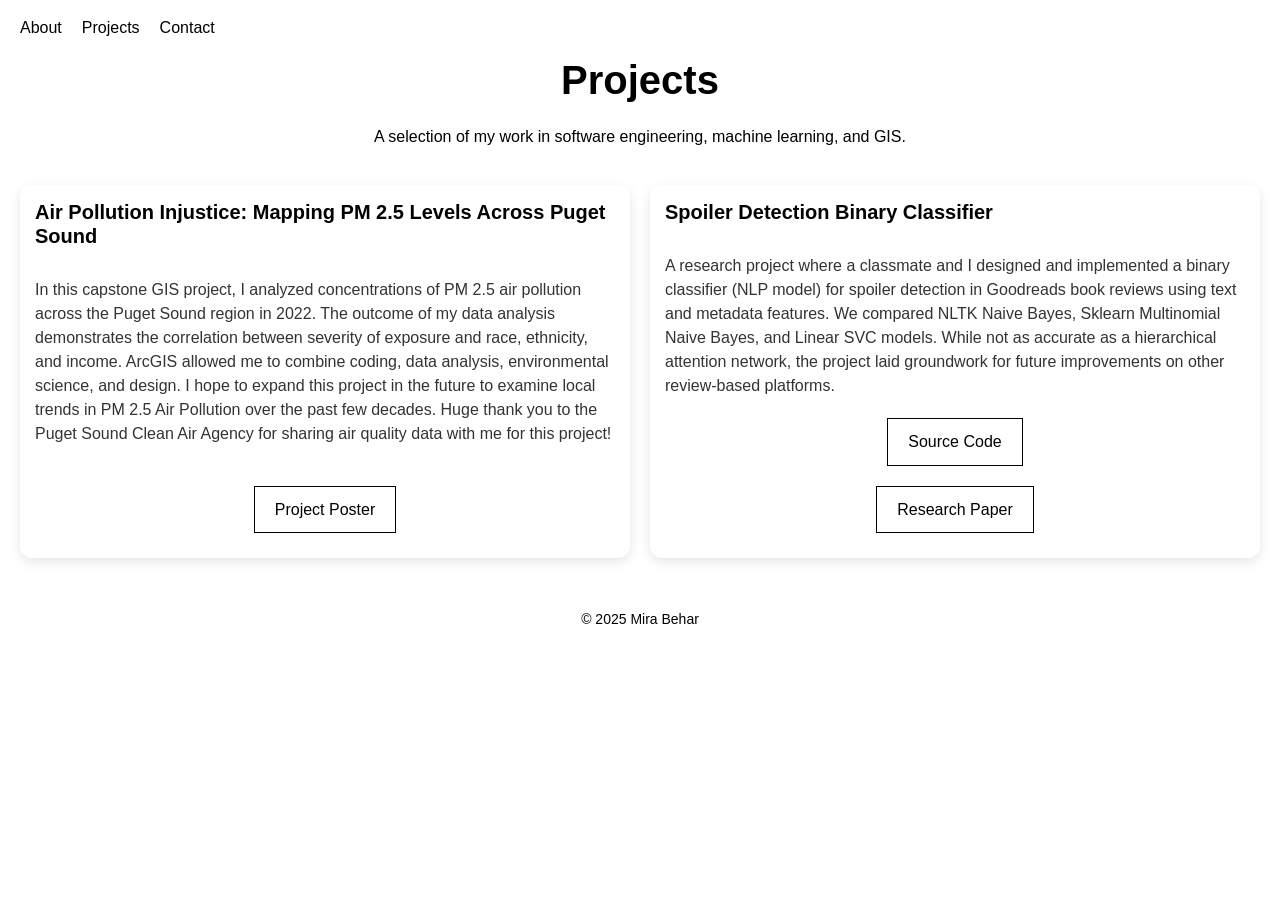
==== projects.html @ eb7af506 "Add projects page with card formatting" ====
<!DOCTYPE html>
<html lang="en">

<head>
    <meta charset="UTF-8">
    <meta name="viewport" content="width=device-width, initial-scale=1.0">
    <title>Mira Behar | Projects</title>
    <meta name="keywords"
        content="Mira Behar, Software Engineering, Security Engineering, Python, Java, C, CSS, HTML, SQL, Portfolio Projects">
    <link rel="stylesheet" href="index.css">
    <link rel="stylesheet" href="projects.css">
</head>

<body>
    <!-- Header -->
    <header>
        <nav class="nav">
            <ul>
                <li><a href="index.html#about">About</a></li>
                <li><a href="projects.html">Projects</a></li>
                <li><a href="index.html#contact">Contact</a></li>
            </ul>
        </nav>
        <h1>Projects</h1>
        <p>A selection of my work in software engineering, machine learning, and GIS.</p>
    </header>

    <!-- Projects Grid -->
    <main>
        <div class="projects-container">

            <!-- GIS Project -->
            <div class="project-card">
                <h3>Air Pollution Injustice: Mapping PM 2.5 Levels Across Puget Sound</h3>
                <p>
                    In this capstone GIS project, I analyzed concentrations of PM 2.5 air pollution across the Puget
                    Sound region in 2022.
                    The outcome of my data analysis demonstrates the correlation between severity of exposure and race,
                    ethnicity, and income.
                    ArcGIS allowed me to combine coding, data analysis, environmental science, and design.
                    I hope to expand this project in the future to examine local trends in PM 2.5 Air Pollution over the
                    past few decades.
                    Huge thank you to the Puget Sound Clean Air Agency for sharing air quality data with me for this
                    project!
                </p>
                <a href="files/MiraBehar_GISFinalproj.pdf" class="btn" target="_blank">Project Poster</a>
            </div>

            <!-- Binary Classifier Project -->
            <div class="project-card">
                <h3>Spoiler Detection Binary Classifier</h3>
                <p>
                    A research project where a classmate and I designed and implemented a binary classifier (NLP model)
                    for spoiler detection
                    in Goodreads book reviews using text and metadata features. We compared NLTK Naive Bayes, Sklearn
                    Multinomial Naive Bayes,
                    and Linear SVC models. While not as accurate as a hierarchical attention network, the project laid
                    groundwork for future
                    improvements on other review-based platforms.
                </p>
                <a href="https://github.com/mirabehar/binary-classifier-proj" class="btn" target="_blank">Source
                    Code</a>
                <a href="files/366_ACL_project.pdf" class="btn" target="_blank">Research Paper</a>
            </div>

        </div>
    </main>

    <!-- Footer -->
    <footer>
        <p>&copy; 2025 Mira Behar</p>
    </footer>
</body>

</html>
---- index.css ----
/* ----------------------------- */
/* ----- Basic Setup ----- */
/* ----------------------------- */

* {
  margin: 0;
  padding: 0;
  box-sizing: border-box;
}

html {
  font-size: 62.5%;
  /* 16px x 62.5% = 10px --> 1rem = 10px */
  scroll-behavior: smooth;
}

body {
  font-size: 1.6rem;
  font-family: sans-serif;
  line-height: 1.6;
  color: #000000;
  background: #ffffff;
}

/* ----------------------------- */
/* ----- Layout Helpers ----- */
/* ----------------------------- */

.container {
  max-width: 1100px;
  margin: 0 auto;
  /* horizontally centered */
  padding: 0 2rem;
  text-align: center;
}

p {
  margin: 0 auto 1.6rem;
  max-width: 60ch;
  /* limits line length */
  text-align: center;
}

section {
  padding: 6rem 0;
}

img {
  max-width: 100%;
  height: auto;
  display: block;
}

.pdf-embed {
  width: 64%;
  height: 80vh;
  border: none;
}

@media (max-width: 768px) {
  .pdf-embed {
    height: 60vh;
  }
}

.project {
  margin-bottom: 5rem;
}

/* ----------------------------- */
/* ----- Typography ----- */
/* ----------------------------- */

h1,
h2,
h3 {
  font-weight: 600;
  line-height: 1.2;
  color: #000000;
  margin-bottom: 2rem;
  text-align: center;
}

h1 {
  font-size: 4rem;
}

h2 {
  font-size: 3rem;
}

h3 {
  font-size: 2.2rem;
}

p {
  margin-bottom: 1.6rem;
  max-width: 60ch;
}

/* ----------------------------- */
/* ----- Links & Buttons ----- */
/* ----------------------------- */

a {
  color: inherit;
  text-decoration: none;
  transition: color 0.2s ease;
}

a:hover {
  color: #8800ff;
  /* link hover */
}

button,
.btn {
  display: block;
  width: fit-content;
  text-align: center;
  padding: 1rem 2rem;
  border: 1px solid #000000;
  background: transparent;
  cursor: pointer;
  transition: background 0.2s ease, color 0.2s ease;
  margin: 1rem auto;
}

button:hover,
.btn:hover {
  background: #000000;
  color: #ffffff;
}

.social-icons {
  display: flex;
  gap: 1rem;
  margin-top: 1.5rem;
  justify-content: center;
}

.social-icons svg {
  width: 36px;
  height: 36px;
  transition: transform 0.2s ease, fill 0.2s ease;
  cursor: pointer;
}

.social-icons svg:hover {
  transform: scale(1.2);
  fill: #8800ff;
}

/* ----------------------------- */
/* ----- Navigation ----- */
/* ----------------------------- */

.nav {
  display: flex;
  justify-content: flex-start;
  padding: 1.5rem 0 1.5rem 2rem;
}

.nav ul {
  list-style: none;
  display: flex;
  gap: 2rem;
}

.nav a {
  padding: 0.5rem 0;
  font-weight: 500;
}


/* ----------------------------- */
/* ----- Footer ----- */
/* ----------------------------- */

footer {
  text-align: center;
  padding: 3rem 0;
  font-size: 1.4rem;
  color: #000000;
}
---- projects.css ----
/* --- Projects Page Styles --- */

.projects-container {
    display: grid;
    grid-template-columns: repeat(auto-fit, minmax(320px, 1fr));
    gap: 2rem;
    padding: 2rem;
}

.project-card {
    background: #fff;
    border-radius: 12px;
    box-shadow: 0 4px 12px rgba(0, 0, 0, 0.1);
    padding: 1.5rem;
    display: flex;
    flex-direction: column;
    transition: transform 0.2s ease, box-shadow 0.2s ease;
}

.project-card:hover {
    transform: translateY(-4px);
    box-shadow: 0 6px 16px rgba(0, 0, 0, 0.15);
}

.project-card h3 {
    margin-top: 0;
    font-size: 2rem;
    color: #000000;
    text-align: left;
}

.project-card p {
    flex-grow: 1;
    margin: 1rem 0;
    line-height: 1.5;
    color: #333;
    text-align: left;
    max-width: none;
}

.project-card embed {
    width: 100%;
    height: 250px;
    border: none;
    margin-top: 1rem;
}
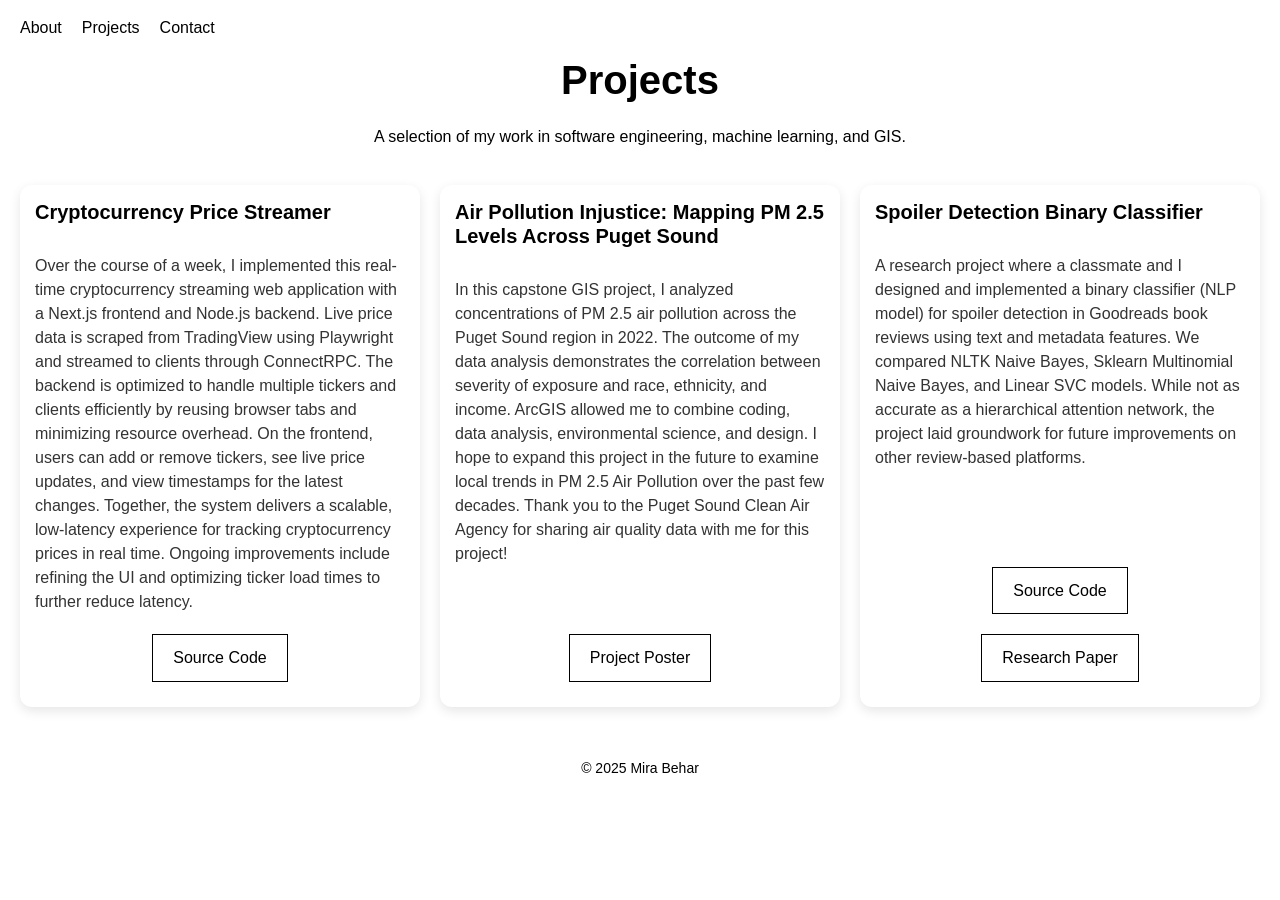
==== commit 35cb9bfa: "Add project content - crypto price streamer" ====
--- a/projects.html
+++ b/projects.html
@@ -29,6 +29,23 @@
     <main>
         <div class="projects-container">
 
+            <!-- Crypto Price Streamer Project -->
+            <div class="project-card">
+                <h3>Cryptocurrency Price Streamer</h3>
+                <p>
+                    Over the course of a week, I implemented this real-time cryptocurrency streaming web application
+                    with a Next.js frontend and Node.js backend. Live price data is scraped from TradingView using
+                    Playwright and streamed to clients through ConnectRPC. The backend is optimized to handle multiple
+                    tickers and clients efficiently by reusing browser tabs and minimizing resource overhead. On the
+                    frontend, users can add or remove tickers, see live price updates, and view timestamps for the
+                    latest changes. Together, the system delivers a scalable, low-latency experience for tracking
+                    cryptocurrency prices in real time. Ongoing improvements include refining the UI and optimizing
+                    ticker load times to further reduce latency.
+                </p>
+                <a href="https://github.com/mirabehar/crypto-price-streamer" class="btn" target="_blank">Source
+                    Code</a>
+            </div>
+
             <!-- GIS Project -->
             <div class="project-card">
                 <h3>Air Pollution Injustice: Mapping PM 2.5 Levels Across Puget Sound</h3>
@@ -40,7 +57,7 @@
                     ArcGIS allowed me to combine coding, data analysis, environmental science, and design.
                     I hope to expand this project in the future to examine local trends in PM 2.5 Air Pollution over the
                     past few decades.
-                    Huge thank you to the Puget Sound Clean Air Agency for sharing air quality data with me for this
+                    Thank you to the Puget Sound Clean Air Agency for sharing air quality data with me for this
                     project!
                 </p>
                 <a href="files/MiraBehar_GISFinalproj.pdf" class="btn" target="_blank">Project Poster</a>
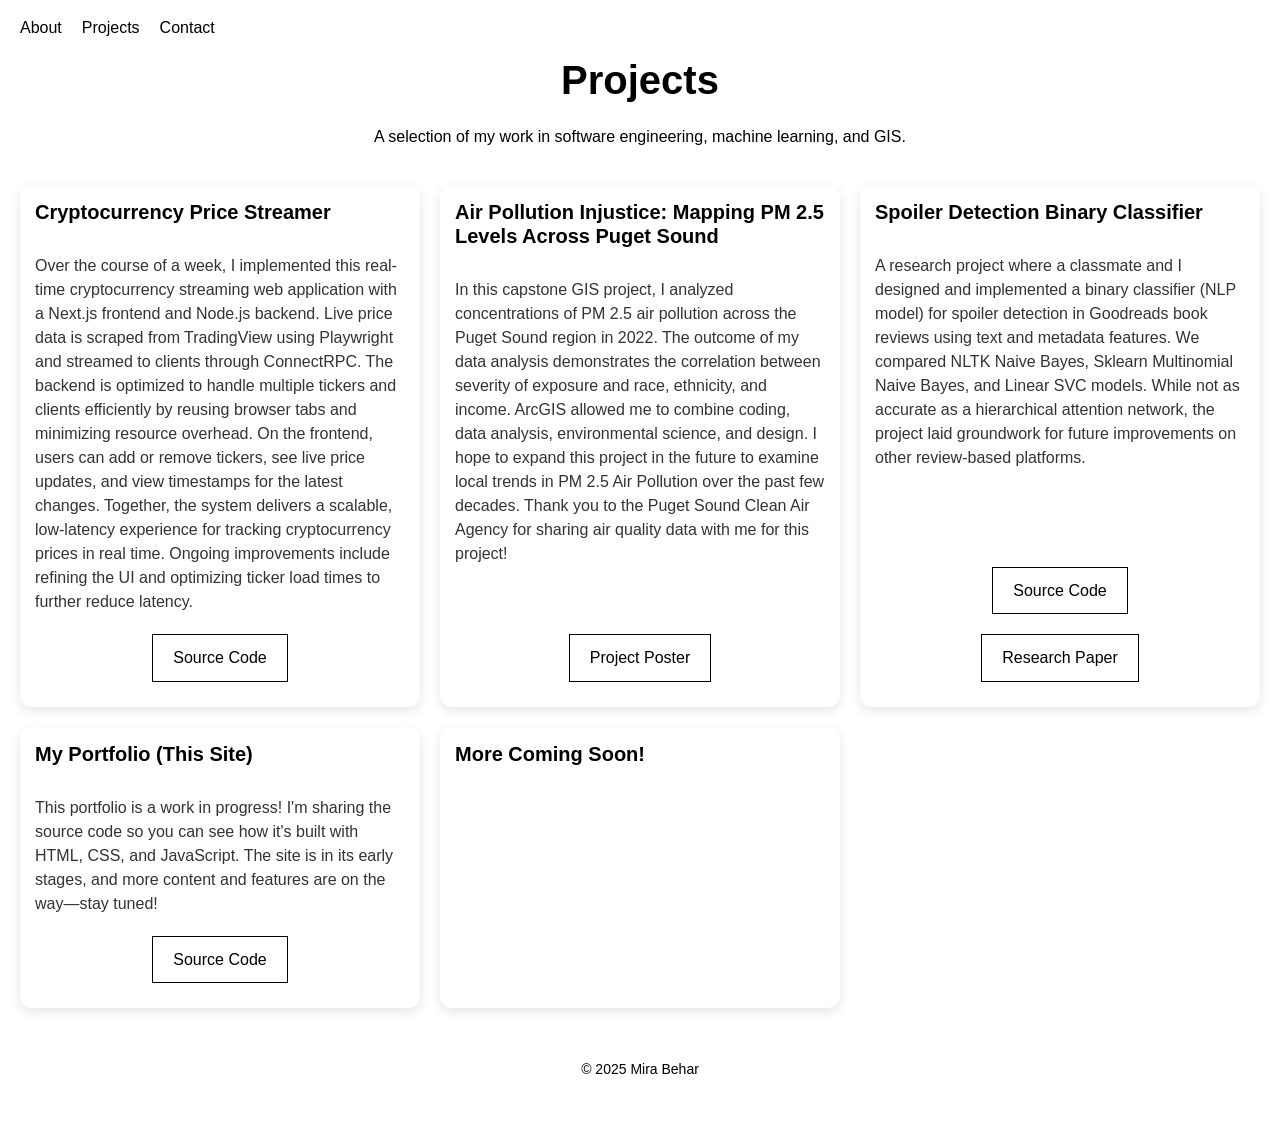
==== commit 2523828f: "Add more project cards and update card formatting" ====
--- a/projects.html
+++ b/projects.html
@@ -80,6 +80,22 @@
                 <a href="files/366_ACL_project.pdf" class="btn" target="_blank">Research Paper</a>
             </div>
 
+            <!-- Portfolio Website Project -->
+            <div class="project-card">
+                <h3>My Portfolio (This Site)</h3>
+                <p>
+                    This portfolio is a work in progress! I'm sharing the source code so you can see how it's built with
+                    HTML, CSS, and JavaScript. The site is in its early stages, and more content and features are on the
+                    way—stay tuned!
+                </p>
+                <a href="https://github.com/mirabehar/portfolio" class="btn" target="_blank">Source Code</a>
+            </div>
+
+            <!-- Placeholder -->
+            <div class="project-card">
+                <h3>More Coming Soon!</h3>
+            </div>
+
         </div>
     </main>
 
--- a/projects.css
+++ b/projects.css
@@ -43,4 +43,11 @@
     height: 250px;
     border: none;
     margin-top: 1rem;
+}
+
+/* Desktop: 3 cards per row */
+@media screen and (min-width: 1024px) {
+    .projects-container {
+        grid-template-columns: repeat(3, 1fr);
+    }
 }
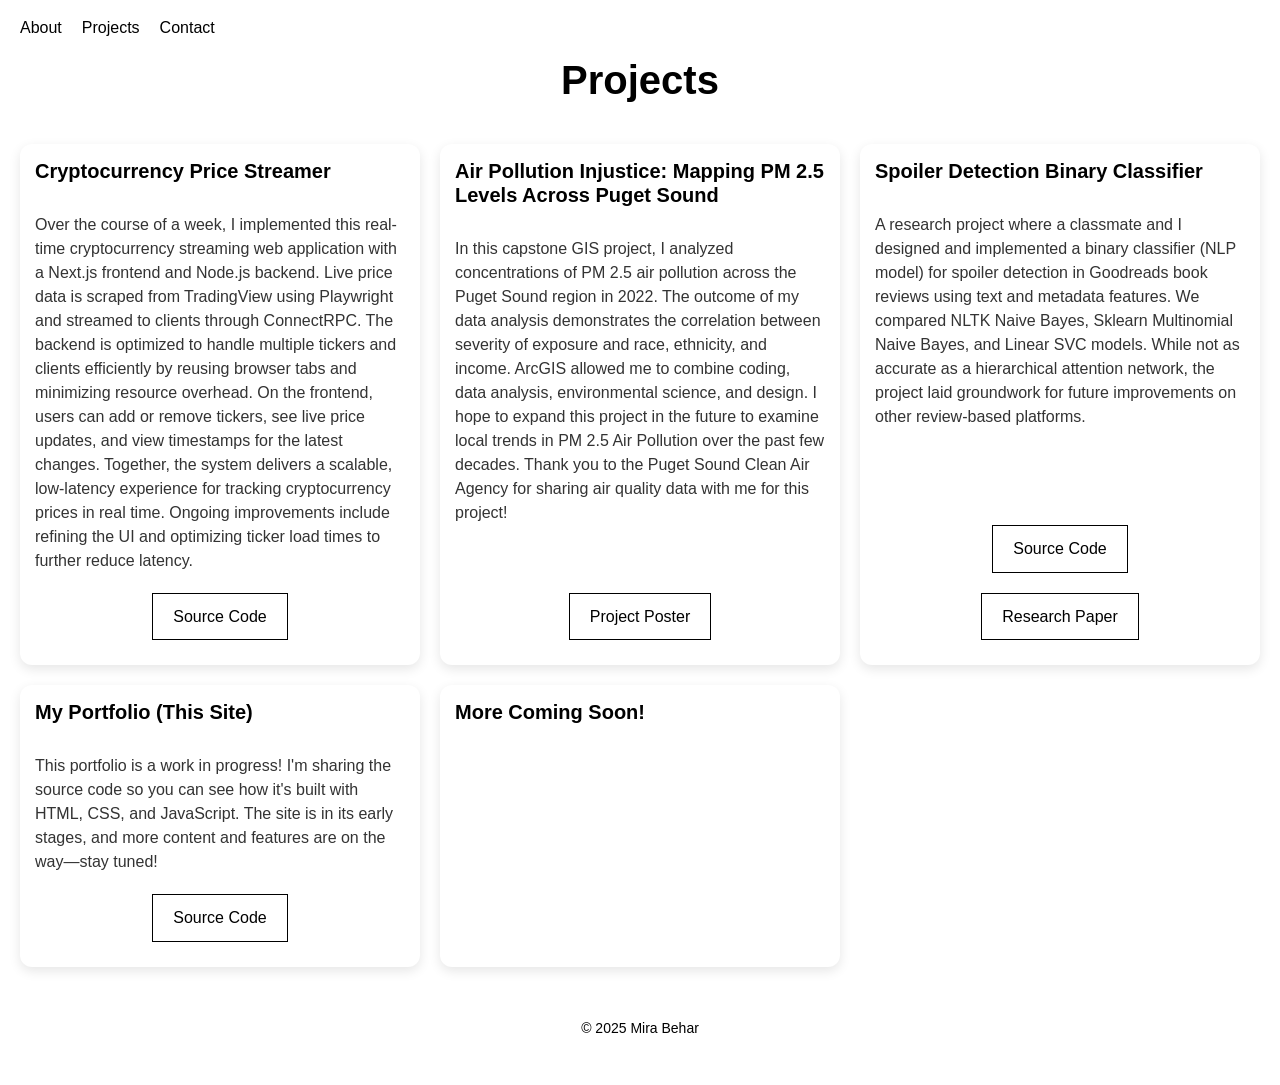
==== commit 7b49acf5: "Removed description text for cleaner appearance" ====
--- a/projects.html
+++ b/projects.html
@@ -22,7 +22,6 @@
             </ul>
         </nav>
         <h1>Projects</h1>
-        <p>A selection of my work in software engineering, machine learning, and GIS.</p>
     </header>
 
     <!-- Projects Grid -->
--- a/index.css
+++ b/index.css
@@ -27,19 +27,13 @@
 /* ----------------------------- */
 
 .container {
-  max-width: 1100px;
+  display: grid;
+  grid-template-columns: 3fr 2fr;
+  gap: 2rem; 
+  max-width: 1400px;
   margin: 0 auto;
-  /* horizontally centered */
   padding: 0 2rem;
-  text-align: center;
-}
-
-p {
-  margin: 0 auto 1.6rem;
-  max-width: 60ch;
-  /* limits line length */
-  text-align: center;
-}
+} 
 
 section {
   padding: 6rem 0;
@@ -51,21 +45,17 @@
   display: block;
 }
 
-.pdf-embed {
+/* .pdf-embed { TODO: Delete 
   width: 64%;
   height: 80vh;
   border: none;
-}
+} 
 
 @media (max-width: 768px) {
   .pdf-embed {
     height: 60vh;
   }
-}
-
-.project {
-  margin-bottom: 5rem;
-}
+}*/
 
 /* ----------------------------- */
 /* ----- Typography ----- */
@@ -94,9 +84,20 @@
 }
 
 p {
-  margin-bottom: 1.6rem;
-  max-width: 60ch;
+  margin: 0 auto 1.6rem;
+  max-width: 60ch; 
+  text-align: center;
 }
+
+.container h1,
+.container h2,
+.container h3,
+.container p {
+  margin: 0 auto 1.6rem;
+  max-width: min(600px, 90vw);
+  text-align: left;
+}
+
 
 /* ----------------------------- */
 /* ----- Links & Buttons ----- */
@@ -134,7 +135,7 @@
 
 .social-icons {
   display: flex;
-  gap: 1rem;
+  gap: 2rem;
   margin-top: 1.5rem;
   justify-content: center;
 }
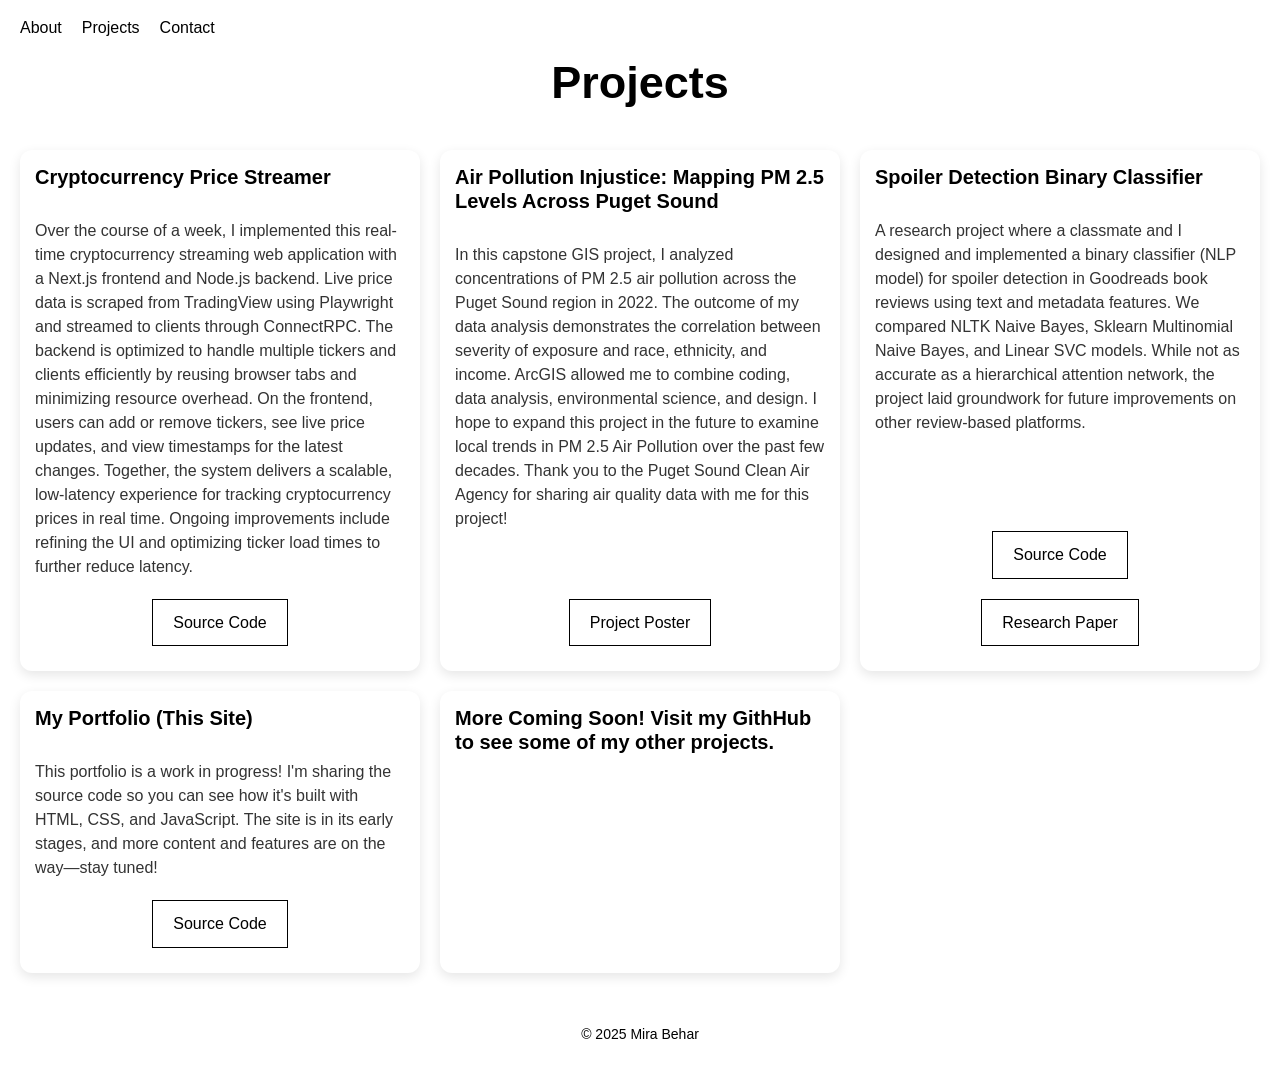
==== commit 59a577bf: "Adds github link to portfolio page" ====
--- a/projects.html
+++ b/projects.html
@@ -92,7 +92,7 @@
 
             <!-- Placeholder -->
             <div class="project-card">
-                <h3>More Coming Soon!</h3>
+                <h3>More Coming Soon! Visit my <a href="https://github.com/mirabehar" target="_blank">GithHub</a> to see some of my other projects.</h3>
             </div>
 
         </div>
--- a/index.css
+++ b/index.css
@@ -45,17 +45,15 @@
   display: block;
 }
 
-/* .pdf-embed { TODO: Delete 
-  width: 64%;
-  height: 80vh;
-  border: none;
-} 
+@media (max-width: 768px) {
+  .container{
+    grid-template-columns: 1fr;
+  }
 
-@media (max-width: 768px) {
-  .pdf-embed {
-    height: 60vh;
+  .container img {
+    margin: 0 auto; 
   }
-}*/
+}
 
 /* ----------------------------- */
 /* ----- Typography ----- */
@@ -72,7 +70,7 @@
 }
 
 h1 {
-  font-size: 4rem;
+  font-size: 4.5rem;
 }
 
 h2 {
@@ -97,7 +95,6 @@
   max-width: min(600px, 90vw);
   text-align: left;
 }
-
 
 /* ----------------------------- */
 /* ----- Links & Buttons ----- */
@@ -178,6 +175,12 @@
 /* ----- Footer ----- */
 /* ----------------------------- */
 
+.footer-icons {
+  display: flex;
+  justify-content: center;
+  margin-bottom: 3rem;
+}
+
 footer {
   text-align: center;
   padding: 3rem 0;
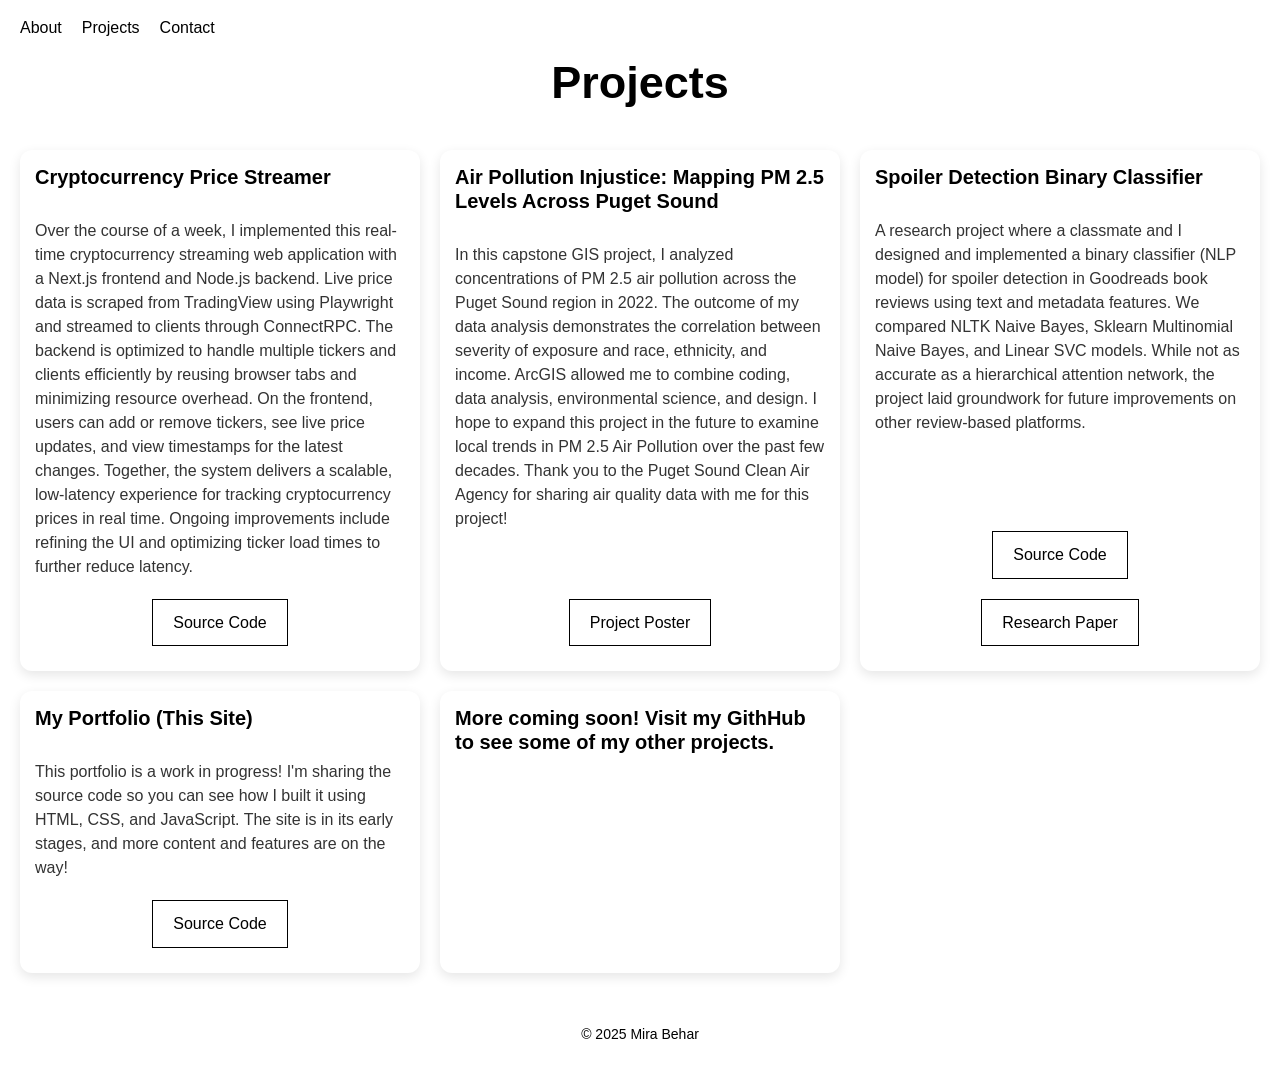
==== commit 6e7a0199: "Minor text update" ====
--- a/projects.html
+++ b/projects.html
@@ -83,16 +83,16 @@
             <div class="project-card">
                 <h3>My Portfolio (This Site)</h3>
                 <p>
-                    This portfolio is a work in progress! I'm sharing the source code so you can see how it's built with
+                    This portfolio is a work in progress! I'm sharing the source code so you can see how I built it using
                     HTML, CSS, and JavaScript. The site is in its early stages, and more content and features are on the
-                    way—stay tuned!
+                    way!
                 </p>
                 <a href="https://github.com/mirabehar/portfolio" class="btn" target="_blank">Source Code</a>
             </div>
 
             <!-- Placeholder -->
             <div class="project-card">
-                <h3>More Coming Soon! Visit my <a href="https://github.com/mirabehar" target="_blank">GithHub</a> to see some of my other projects.</h3>
+                <h3>More coming soon! Visit my <a href="https://github.com/mirabehar" target="_blank">GithHub</a> to see some of my other projects.</h3>
             </div>
 
         </div>
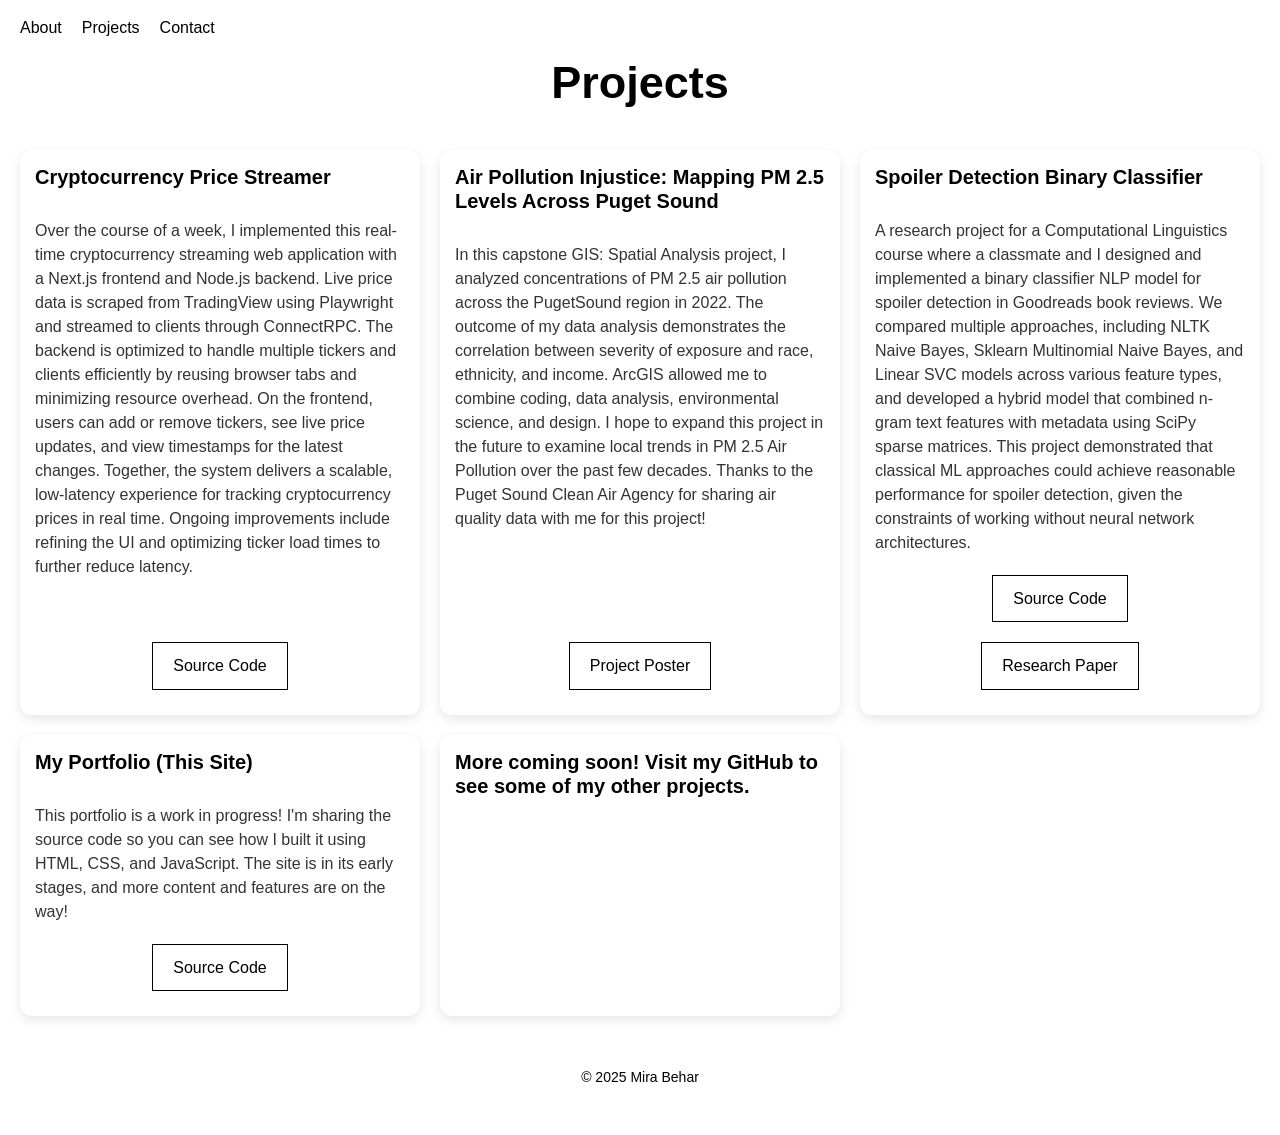
==== commit 920e5cd6: "Fix typo and update project descriptions" ====
--- a/projects.html
+++ b/projects.html
@@ -49,14 +49,14 @@
             <div class="project-card">
                 <h3>Air Pollution Injustice: Mapping PM 2.5 Levels Across Puget Sound</h3>
                 <p>
-                    In this capstone GIS project, I analyzed concentrations of PM 2.5 air pollution across the Puget
-                    Sound region in 2022.
+                    In this capstone GIS: Spatial Analysis project, I analyzed concentrations of PM 2.5 air pollution
+                    across the PugetSound region in 2022.
                     The outcome of my data analysis demonstrates the correlation between severity of exposure and race,
                     ethnicity, and income.
                     ArcGIS allowed me to combine coding, data analysis, environmental science, and design.
                     I hope to expand this project in the future to examine local trends in PM 2.5 Air Pollution over the
                     past few decades.
-                    Thank you to the Puget Sound Clean Air Agency for sharing air quality data with me for this
+                    Thanks to the Puget Sound Clean Air Agency for sharing air quality data with me for this
                     project!
                 </p>
                 <a href="files/MiraBehar_GISFinalproj.pdf" class="btn" target="_blank">Project Poster</a>
@@ -66,13 +66,13 @@
             <div class="project-card">
                 <h3>Spoiler Detection Binary Classifier</h3>
                 <p>
-                    A research project where a classmate and I designed and implemented a binary classifier (NLP model)
-                    for spoiler detection
-                    in Goodreads book reviews using text and metadata features. We compared NLTK Naive Bayes, Sklearn
-                    Multinomial Naive Bayes,
-                    and Linear SVC models. While not as accurate as a hierarchical attention network, the project laid
-                    groundwork for future
-                    improvements on other review-based platforms.
+                    A research project for a Computational Linguistics course where a classmate and I designed and
+                    implemented a binary classifier NLP model for spoiler detection in Goodreads book reviews. We
+                    compared multiple approaches, including NLTK Naive Bayes, Sklearn Multinomial Naive Bayes, and
+                    Linear SVC models across various feature types, and developed a hybrid model that combined n-gram
+                    text features with metadata using SciPy sparse matrices. This project demonstrated that classical
+                    ML approaches could achieve reasonable performance for spoiler detection, given the constraints
+                    of working without neural network architectures. 
                 </p>
                 <a href="https://github.com/mirabehar/binary-classifier-proj" class="btn" target="_blank">Source
                     Code</a>
@@ -83,7 +83,8 @@
             <div class="project-card">
                 <h3>My Portfolio (This Site)</h3>
                 <p>
-                    This portfolio is a work in progress! I'm sharing the source code so you can see how I built it using
+                    This portfolio is a work in progress! I'm sharing the source code so you can see how I built it
+                    using
                     HTML, CSS, and JavaScript. The site is in its early stages, and more content and features are on the
                     way!
                 </p>
@@ -92,7 +93,8 @@
 
             <!-- Placeholder -->
             <div class="project-card">
-                <h3>More coming soon! Visit my <a href="https://github.com/mirabehar" target="_blank">GithHub</a> to see some of my other projects.</h3>
+                <h3>More coming soon! Visit my <a href="https://github.com/mirabehar" target="_blank">GitHub</a> to see
+                    some of my other projects.</h3>
             </div>
 
         </div>
